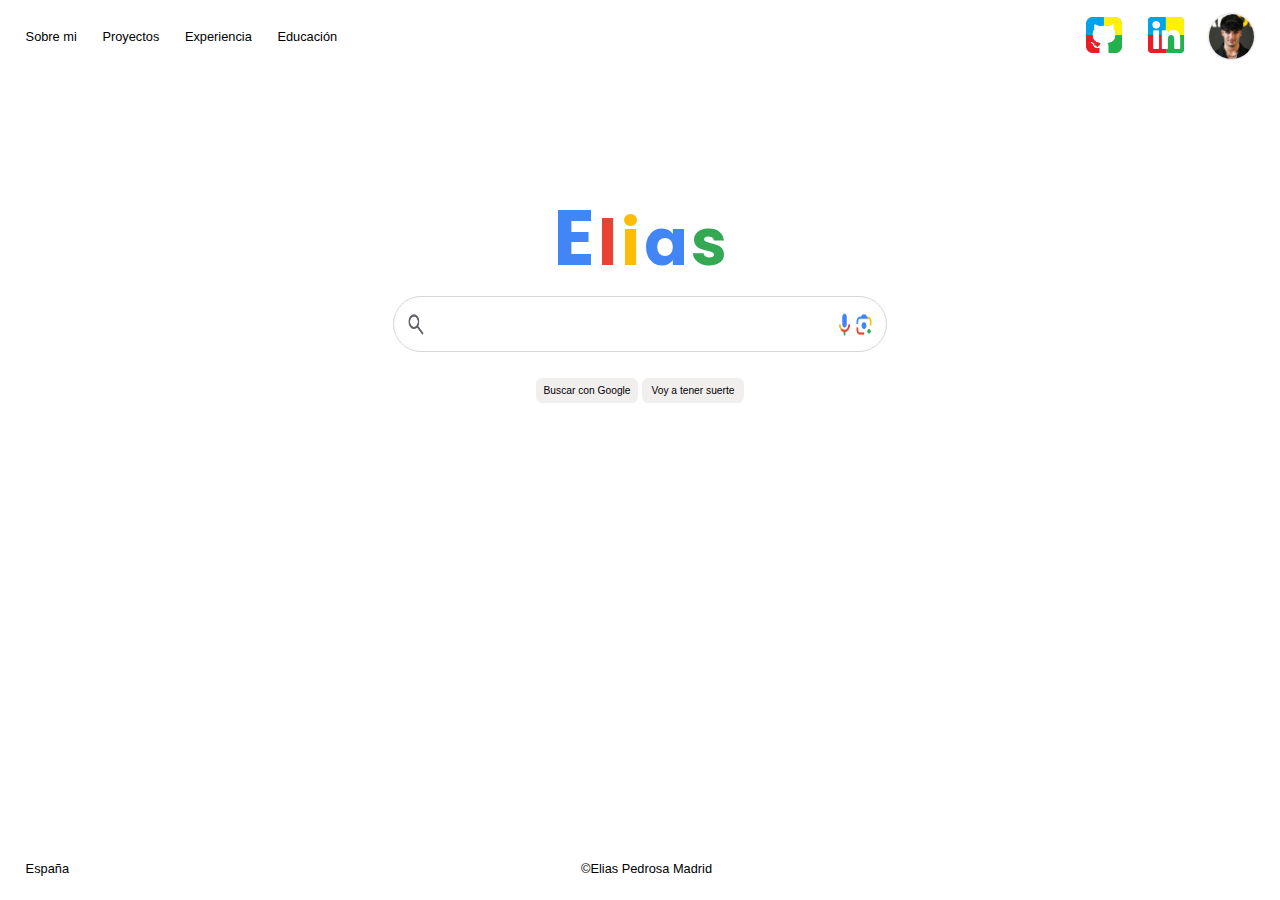
==== index.html @ 1bb48d9b "PORTFOLIO SIN RESPONSIVE" ====
<!DOCTYPE html>
<html lang="en">
<head>
    <meta charset="UTF-8">
    <meta name="viewport" content="width=device-width, initial-scale=1.0">
    <link rel="stylesheet" href="styles/styles.css">
    <title>Elias Pedrosa - PORTFOLIO</title>
</head>
<body>
    <header class="cabecera"> 
        <section>
            <a class="enlaces" href="sobre_mi.html">Sobre mi</a>
            <a class="enlaces" href="proyectos.html">Proyectos</a>
            <a class="enlaces" href="experiencia.html">Experiencia</a>
            <a class="enlaces" href="educación.html">Educación</a>
        </section>
        <section>
            <a href="https://github.com/Pechukka" target="_blank"><img class="iconos" src="images/logos/github_google.png" alt="Github"></a>
            <a href="https://www.linkedin.com/in/pechukilla/" target="_blank"><img class="iconos" src="images/logos/linkedin_google.png" alt="Linkedin"></a>
            <img src="images/fotos-sobremi/foto_perfil.jpg" class="foto_perfil">
        </section>
    </header>
    <main>
        <section>
            <h1 class="nombre_google">
                <article>
                    <span id="E">E</span>
                    <span id="L">l</span>
                    <span id="I">i</span>
                    <span id="A">a</span>
                    <span id="S">s</span>
                </article>
            </h1>
            <form action="todo.html" class="busqueda">
                <img src="images/iconos-google/google_lupa.png">
                <input type="text" class="busqueda_text">
                <img src="images/iconos-google/google_microfono.png">
                <img src="images/iconos-google/google_lens.png">
            </form>
            <article>
                <a href="todo.html"><button class="busqueda_rapida">Buscar con Google</button></a>
                <a href="todo.html"><button class="busqueda_rapida">Voy a tener suerte</button></a>
            </article>
        </section>
    </main>
    <footer>
        <p>España</p>
        <p class="copyright">©Elias Pedrosa Madrid</p>
    </footer>
</body>
</html>
---- styles/styles.css ----
@import url('https://fonts.googleapis.com/css2?family=Poppins&display=swap');

:root {
    --background_color: #ffffff;
    --azul_google: #4285f4;
    --rojo_google: #ea4335;
    --amarillo_google: #fbbc05;
    --verde_google: #34a853;
    --bordes: #D7D5D5;
    --botones: #f1eeee;
    --sombras: #ACACAC;
}

*{
    padding: 0;
    margin: 0;
    font-size: 1vw;
    font-family: Arial, sans-serif;
}

.cabecera{
    height: 8vh;
    width: 100vw;
    background-color: var(--background_color);
    display: flex;
    align-items: center;
    justify-content: space-between;
}

.cabecera > section{
    padding: 2vw;
    display: flex;
    align-items: center;
    gap: 2vw;
}
.enlaces{
    color: #000000;
    text-decoration: none;
}
.enlaces:hover{
    text-decoration: underline;
}
.iconos{
    height: 4vh;
    width: auto;
}
.foto_perfil {
    height: 5vh;
    width: auto;
    border-radius: 10vw;
    box-shadow: 0 0 0.2vw var(--sombras);
}

main{
    height: 85vh;
    width: 100vw;
    background-color: var(--background_color);
    display: flex;
    justify-content: center;
}
main > section{
    margin-top: 12vh;
    display: flex;
    flex-direction: column;
    align-items: center;
}
#E{
    font-size: 6vw;
    font-family: 'Poppins', sans-serif;
}
#L, #I, #A, #S{
    font-size: 5vw;
    font-family: 'Poppins', sans-serif;
}
#E, #A {color: var(--azul_google);}
#L {color: var(--rojo_google);}
#I {color: var(--amarillo_google);}
#S {color: var(--verde_google);}

.busqueda{
    display: flex;
    align-items: center;
    border-radius: 5vw;
    border: 0.1vw solid var(--bordes);
    padding: 0 1vw;
}
.busqueda > img{
    height: 3vh;
    width: 1.5vw;
}
.busqueda_text{
    font-size: 1.2vw;
    height: 6vh;
    width: 30vw;
    border: none;
    padding:  0 1vw;
}
.busqueda:hover, .busqueda:focus{
    box-shadow: 0 0 0.2vw var(--sombras);
}
.busqueda_text:focus{
    outline: none;
}
.busqueda_rapida{
    font-size: 0.8em;
    margin-top: 2vw;
    height: 2vw;
    width: 8vw;
    background-color: var(--botones);
    border: none;
    border-radius: 0.5vw;
}
.busqueda_rapida:hover{
    box-shadow: 0 0 0.2vw var(--sombras);
}

footer{
    height: 7vh;
    width: 100vw;
    background-color: var(--background_color);
    display: flex;
    align-items: center;
}
footer > p{
    margin-left: 2vw;
}
.copyright{
    margin: auto;
    margin-left: 40vw;
}
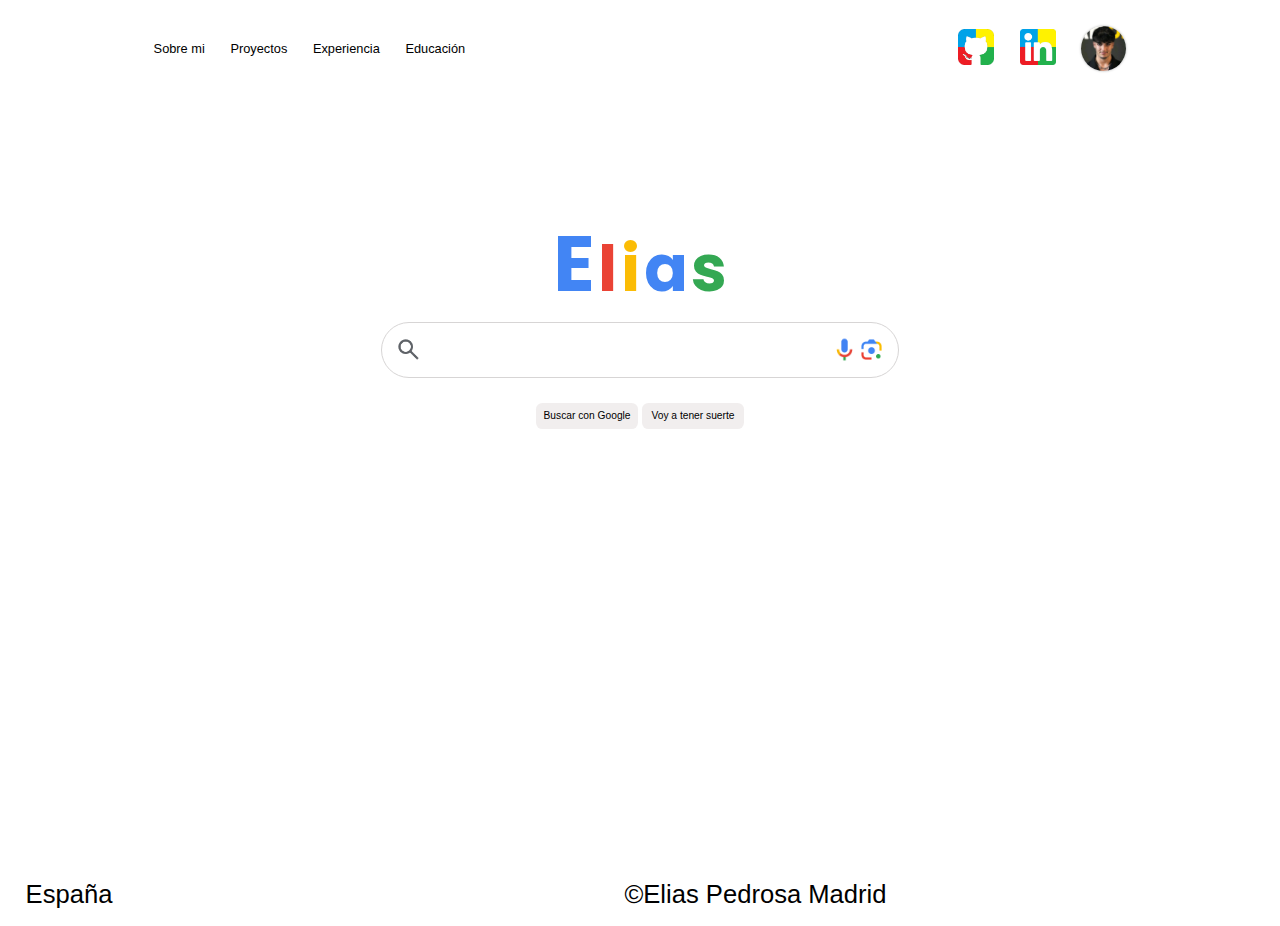
==== commit 7a353c32: "mejoras nuevas de responsive" ====
--- a/index.html
+++ b/index.html
@@ -1,5 +1,5 @@
 <!DOCTYPE html>
-<html lang="en">
+<html lang="es">
 <head>
     <meta charset="UTF-8">
     <meta name="viewport" content="width=device-width, initial-scale=1.0">
@@ -37,7 +37,7 @@
                 <img src="images/iconos-google/google_microfono.png">
                 <img src="images/iconos-google/google_lens.png">
             </form>
-            <article>
+            <article class="botones">
                 <a href="todo.html"><button class="busqueda_rapida">Buscar con Google</button></a>
                 <a href="todo.html"><button class="busqueda_rapida">Voy a tener suerte</button></a>
             </article>
--- a/styles/styles.css
+++ b/styles/styles.css
@@ -84,9 +84,9 @@
     border: 0.1vw solid var(--bordes);
     padding: 0 1vw;
 }
-.busqueda > img{
+.busqueda>img {
     height: 3vh;
-    width: 1.5vw;
+    width: auto;
 }
 .busqueda_text{
     font-size: 1.2vw;
@@ -127,4 +127,212 @@
 .copyright{
     margin: auto;
     margin-left: 40vw;
+}
+
+/*---------------------------ESTILOS DE PRINCIPAL-----------------------------*/
+
+.principal{
+    height: auto;
+    width: 55vw;
+}
+.resultados_de_busqueda{
+    height: 15vh;
+    margin: 3vh 0;
+}
+.cabecera-articulos{
+    display: flex;
+    gap: 1vw;
+    margin-bottom: 1vh;
+}
+.logo-articulo{
+    height: 4vh;
+    width: auto;
+    border: solid 0.1vw var(--bordes);
+    border-radius: 3vw;
+}
+.enlaces-resultados_de_busqueda{
+    font-size: 1.5vw;
+    color: var(--enlaces-busquedas);
+    text-decoration: none;
+}
+.enlaces-resultados_de_busqueda:hover{
+    text-decoration: underline;
+}
+
+.resultados_de_busqueda > p{
+    width: 40vw;
+}
+
+/* ------------------- RESPONSIVE DESIGN ------------------- */
+
+/* Para pantallas pequeñas (móviles, menos de 768px) */
+@media (max-width: 768px) {
+    :root {
+        --font-size: 3vw;
+        /* Ajustar fuente para móviles */
+    }
+
+    body {
+        font-size: var(--font-size);
+    }
+
+    .cabecera {
+        flex-wrap: nowrap;
+        /* Asegura que los elementos de la cabecera no se apilen */
+        justify-content: space-between;
+        /* Mantén los elementos distribuidos horizontalmente */
+    }
+
+    .nombre-logo {
+        font-size: 6vw;
+        white-space: nowrap;
+    }
+
+
+    .iconos {
+        height: 5vw;
+    }
+
+    .foto_perfil {
+        height: 8vw;
+    }
+
+    .busqueda {
+        width: 100%;
+        margin: 1vw 0;
+        padding: 1vw;
+    }
+    .botones{
+        gap: 5vw;
+    }
+    .busqueda_rapida{
+        width: 20vw;
+        height: 3vh;
+        font-size: 2vw;
+    }
+
+    .busqueda_text {
+        font-size: 3vw;
+        width: 70%;
+        height: 30%;
+    }
+
+    .navegacion {
+        flex-wrap: wrap;
+        width: 100%;
+        justify-content: center;
+        margin: 1vw 0;
+    }
+    footer > p{
+        font-size: 2vw;
+    }
+
+    .enlaces {
+        font-size: 3vw;
+    }
+
+    .contenido {
+        flex-direction: column;
+        width: 90vw;
+        margin: 2vw auto;
+    }
+
+    .principal {
+        width: 100%;
+    }
+
+    .resultados_de_busqueda>p {
+        width: 100%;
+    }
+
+    .logo-articulo {
+        height: 6vw;
+    }
+
+    .enlaces-resultados_de_busqueda {
+        font-size: 4vw;
+    }
+}
+
+/* Para tablets (entre 769px y 1024px) */
+@media (min-width: 769px) and (max-width: 1023px) {
+    :root {
+        --font-size: 1.5vw;
+    }
+
+    body {
+        font-size: var(--font-size);
+    }
+
+    .cabecera {
+        width: 95%;
+        margin: 1vw auto;
+    }
+
+    .iconos {
+        height: 3vh;
+    }
+    footer > p{
+        font-size: 2vw;
+    }
+
+    .foto_perfil {
+        height: 5vh;
+    }
+    .botones{
+        gap: 5vw;
+    }
+    .busqueda_rapida{
+        width: 20vw;
+        height: 3vh;
+        font-size: 2vw;
+    }
+
+
+    .busqueda_text {
+        width: 50%;
+    }
+
+    .contenido {
+        flex-direction: row;
+        flex-wrap: wrap;
+        gap: 2vw;
+    }
+
+    .principal {
+        width: 60%;
+    }
+
+    .resultados_de_busqueda>p {
+        width: 90%;
+    }
+
+    .enlaces-resultados_de_busqueda {
+        font-size: 2.5vw;
+    }
+}
+
+/* Para pantallas grandes (escritorio, más de 1024px) */
+@media (min-width: 1024px) {
+    body {
+        font-size: 1vw;
+    }
+
+    .cabecera {
+        width: 80vw;
+        margin: 1vw 10vw;
+    }
+    footer > p{
+        font-size: 2vw;
+    }
+
+    .contenido {
+        flex-direction: row;
+        width: 80vw;
+        margin: 1vw auto;
+    }
+
+    .principal {
+        width: 55vw;
+    }
 }